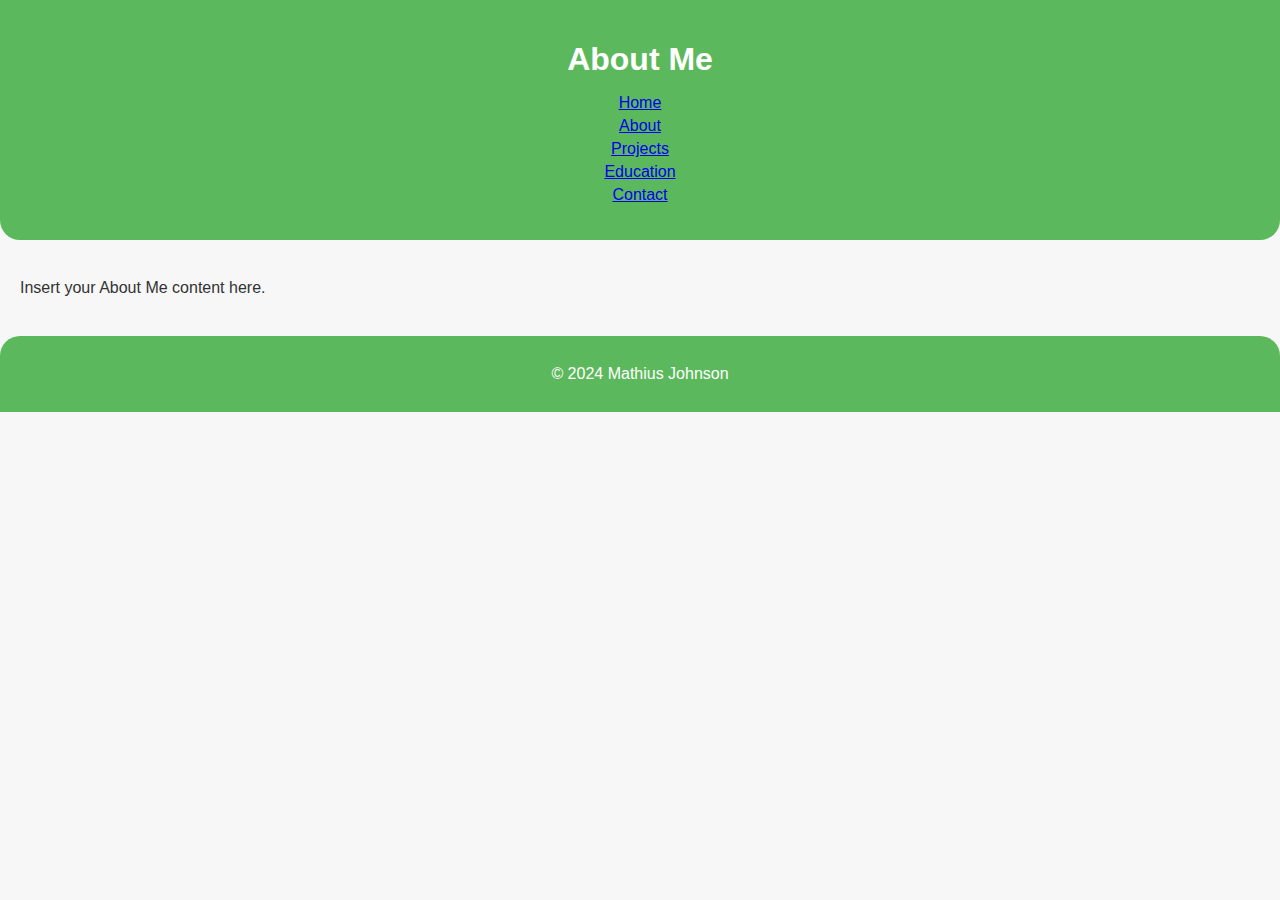
==== about.html @ b2831abc "wip: add mpa feature" ====
<!DOCTYPE html>
<html lang="en">
<head>
    <meta charset="UTF-8">
    <meta name="viewport" content="width=device-width, initial-scale=1.0">
    <title>About Me - Mathius Johnson</title>
    <link rel="stylesheet" href="styles.css">
</head>
<body>
    <header>
        <h1>About Me</h1>
        <nav>
            <ul>
                <li><a href="index.html">Home</a></li>
                <li><a href="about.html">About</a></li>
                <li><a href="projects.html">Projects</a></li>
                <li><a href="education.html">Education</a></li>
                <li><a href="contact.html">Contact</a></li>
            </ul>
        </nav>
    </header>
    <main>
        <p>Insert your About Me content here.</p>
    </main>
    <footer>
        <p>&copy; 2024 Mathius Johnson</p>
    </footer>
</body>
</html>
---- styles.css ----
/* styles.css */

/* Body styles */
body {
    font-family: 'Arial', sans-serif;
    background-color: #f7f7f7;
    color: #333;
    margin: 0;
    padding: 0;
}

.container {
    max-width: 1200px;
    margin: 0 auto;
    padding: 0 20px;
}

/* Header styles */
header {
    background-color: #5cb85c;
    color: #fff;
    padding: 20px;
    text-align: center;
    border-bottom-left-radius: 20px;
    border-bottom-right-radius: 20px;
}

header h1 {
    font-size: 2rem;
    margin-bottom: 10px;
}

header p {
    font-size: 1rem;
}

/* Main content styles */
main {
    padding: 20px;
}

section {
    background-color: #fff;
    border-radius: 20px;
    padding: 20px;
    margin-bottom: 20px;
    box-shadow: 0 0 10px rgba(0, 0, 0, 0.1);
}

h2 {
    color: #5cb85c;
    font-size: 1.5rem;
    margin-bottom: 15px;
}

h3 {
    color: #333;
    font-size: 1.2rem;
    margin-bottom: 10px;
}

p {
    font-size: 1rem;
    line-height: 1.5;
}

ul {
    list-style-type: none;
    padding: 0;
}

li {
    margin-bottom: 5px;
}

/* Footer styles */
footer {
    background-color: #5cb85c;
    color: #fff;
    padding: 10px 20px;
    text-align: center;
    border-top-left-radius: 20px;
    border-top-right-radius: 20px;
}
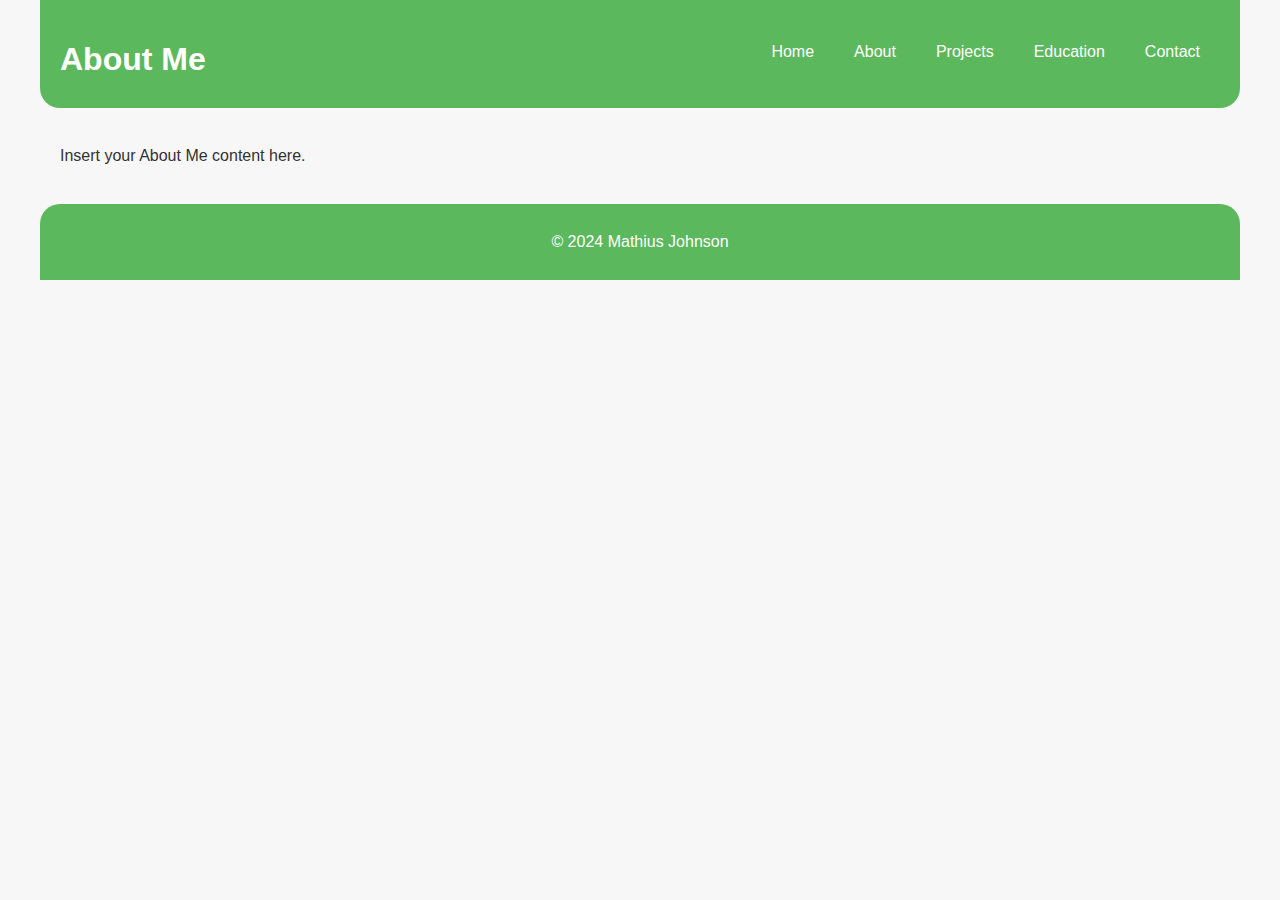
==== commit b4c94774: "fix: update containers" ====
--- a/about.html
+++ b/about.html
@@ -6,10 +6,10 @@
     <title>About Me - Mathius Johnson</title>
     <link rel="stylesheet" href="styles.css">
 </head>
-<body>
+<body class="container">
     <header>
-        <h1>About Me</h1>
         <nav>
+            <h1>About Me</h1>
             <ul>
                 <li><a href="index.html">Home</a></li>
                 <li><a href="about.html">About</a></li>
--- a/styles.css
+++ b/styles.css
@@ -33,6 +33,45 @@
 header p {
     font-size: 1rem;
 }
+
+/* styles.css */
+
+/* Reset default margin and padding for the navigation */
+nav {
+    margin: 0;
+    padding: 0;
+    display: flex;
+    align-items: center;
+    justify-content: space-between;
+}
+
+/* Style the navigation menu */
+nav ul {
+    list-style-type: none;
+    margin: 0;
+    padding: 0;
+    text-align: center;
+    display: flex;
+    justify-content: space-between;
+}
+
+/* Style the navigation links */
+nav ul li {
+    display: inline;
+}
+
+nav ul li a {
+    display: block;
+    padding: 10px 20px; /* Padding for the links */
+    color: #fff; /* Text color */
+    text-decoration: none;
+}
+
+/* Change link color on hover */
+nav ul li a:hover {
+    background-color: #555; /* Hover background color */
+}
+
 
 /* Main content styles */
 main {
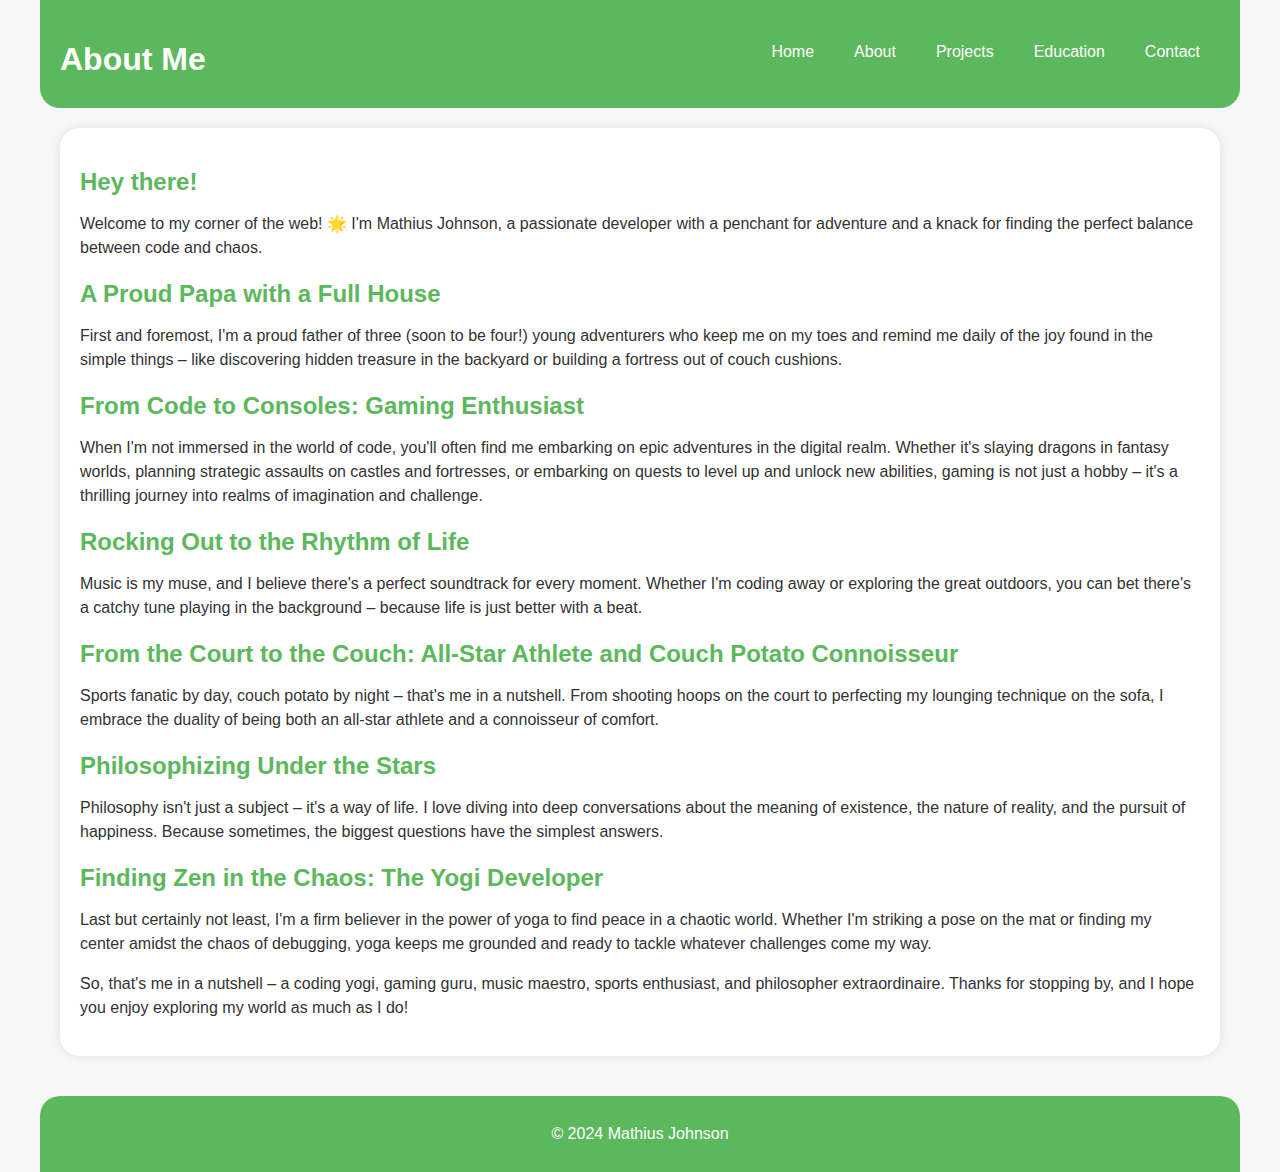
==== commit 7ecea3c6: "feat: complete about me" ====
--- a/about.html
+++ b/about.html
@@ -20,8 +20,30 @@
         </nav>
     </header>
     <main>
-        <p>Insert your About Me content here.</p>
-    </main>
+        <section id="about-me">
+            <h2>Hey there!</h2>
+            <p>Welcome to my corner of the web! 🌟 I'm Mathius Johnson, a passionate developer with a penchant for adventure and a knack for finding the perfect balance between code and chaos.</p>
+
+            <h2>A Proud Papa with a Full House</h2>
+            <p>First and foremost, I'm a proud father of three (soon to be four!) young adventurers who keep me on my toes and remind me daily of the joy found in the simple things – like discovering hidden treasure in the backyard or building a fortress out of couch cushions.</p>
+
+            <h2>From Code to Consoles: Gaming Enthusiast</h2>
+            <p>When I'm not immersed in the world of code, you'll often find me embarking on epic adventures in the digital realm. Whether it's slaying dragons in fantasy worlds, planning strategic assaults on castles and fortresses, or embarking on quests to level up and unlock new abilities, gaming is not just a hobby – it's a thrilling journey into realms of imagination and challenge.</p>            
+
+            <h2>Rocking Out to the Rhythm of Life</h2>
+            <p>Music is my muse, and I believe there's a perfect soundtrack for every moment. Whether I'm coding away or exploring the great outdoors, you can bet there's a catchy tune playing in the background – because life is just better with a beat.</p>
+
+            <h2>From the Court to the Couch: All-Star Athlete and Couch Potato Connoisseur</h2>
+            <p>Sports fanatic by day, couch potato by night – that's me in a nutshell. From shooting hoops on the court to perfecting my lounging technique on the sofa, I embrace the duality of being both an all-star athlete and a connoisseur of comfort.</p>
+
+            <h2>Philosophizing Under the Stars</h2>
+            <p>Philosophy isn't just a subject – it's a way of life. I love diving into deep conversations about the meaning of existence, the nature of reality, and the pursuit of happiness. Because sometimes, the biggest questions have the simplest answers.</p>
+
+            <h2>Finding Zen in the Chaos: The Yogi Developer</h2>
+            <p>Last but certainly not least, I'm a firm believer in the power of yoga to find peace in a chaotic world. Whether I'm striking a pose on the mat or finding my center amidst the chaos of debugging, yoga keeps me grounded and ready to tackle whatever challenges come my way.</p>
+
+            <p>So, that's me in a nutshell – a coding yogi, gaming guru, music maestro, sports enthusiast, and philosopher extraordinaire. Thanks for stopping by, and I hope you enjoy exploring my world as much as I do!</p>
+        </section>    </main>
     <footer>
         <p>&copy; 2024 Mathius Johnson</p>
     </footer>
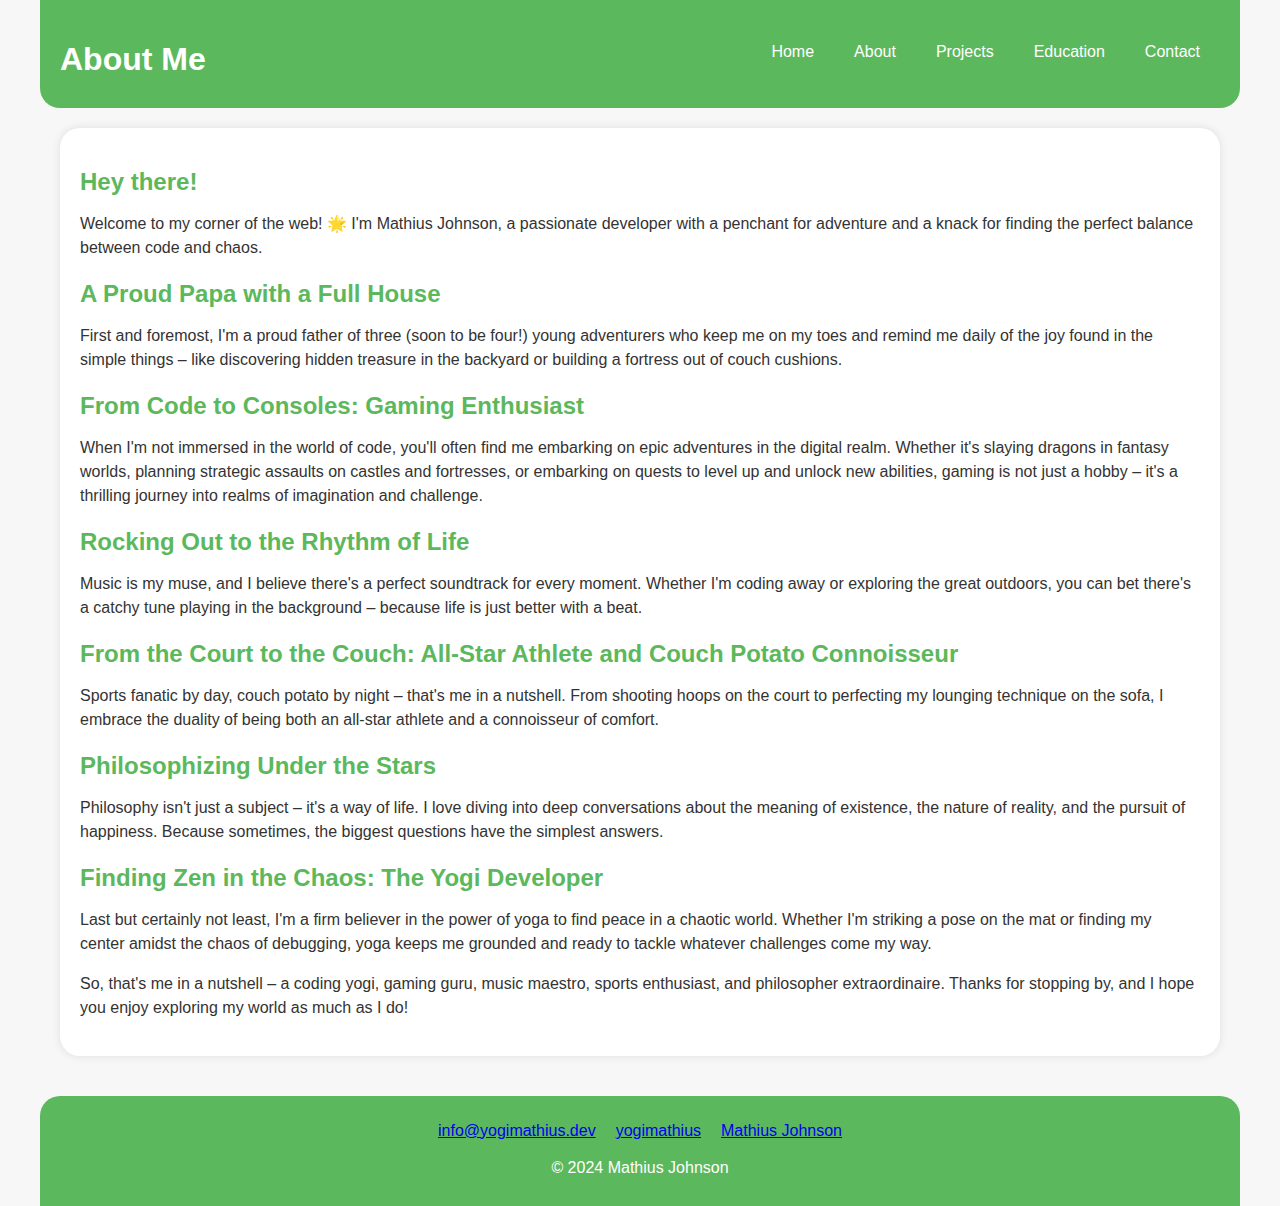
==== commit 38dbd477: "refactor: add contact links to footer" ====
--- a/about.html
+++ b/about.html
@@ -5,6 +5,7 @@
     <meta name="viewport" content="width=device-width, initial-scale=1.0">
     <title>About Me - Mathius Johnson</title>
     <link rel="stylesheet" href="styles.css">
+    <link rel="stylesheet" href="https://cdnjs.cloudflare.com/ajax/libs/font-awesome/5.15.4/css/all.min.css" integrity="sha512-s32xzeJl3G5svMlxuUpHto+L93P32j6LWg+Fgc5sR7FJTpGWXxWnuvPgFoPTU4+tYSRor8qi9w3apB1hdC6dVg==" crossorigin="anonymous" referrerpolicy="no-referrer" />
 </head>
 <body class="container">
     <header>
@@ -43,8 +44,15 @@
             <p>Last but certainly not least, I'm a firm believer in the power of yoga to find peace in a chaotic world. Whether I'm striking a pose on the mat or finding my center amidst the chaos of debugging, yoga keeps me grounded and ready to tackle whatever challenges come my way.</p>
 
             <p>So, that's me in a nutshell – a coding yogi, gaming guru, music maestro, sports enthusiast, and philosopher extraordinaire. Thanks for stopping by, and I hope you enjoy exploring my world as much as I do!</p>
-        </section>    </main>
+        </section>    
+    </main>
     <footer>
+        <ul class="contact-items">
+            <li><i class="fas fa-envelope"></i> <a href="mailto:info@yogimathius.dev">info@yogimathius.dev</a></li>
+            <li><i class="fab fa-github"></i> <a href="https://github.com/yogimathius">yogimathius</a></li>
+            <li><i class="fab fa-linkedin"></i> <a href="https://www.linkedin.com/in/mathius-johnson">Mathius Johnson</a></li>
+            <!-- Add links to your other social media profiles here -->
+        </ul>
         <p>&copy; 2024 Mathius Johnson</p>
     </footer>
 </body>
--- a/styles.css
+++ b/styles.css
@@ -121,3 +121,14 @@
     border-top-left-radius: 20px;
     border-top-right-radius: 20px;
 }
+
+.contact-items {
+    display: flex;
+    justify-content: center;
+    align-items: center;
+    margin-bottom: 10px;
+}
+
+.contact-items li {
+    margin: 0 10px;
+}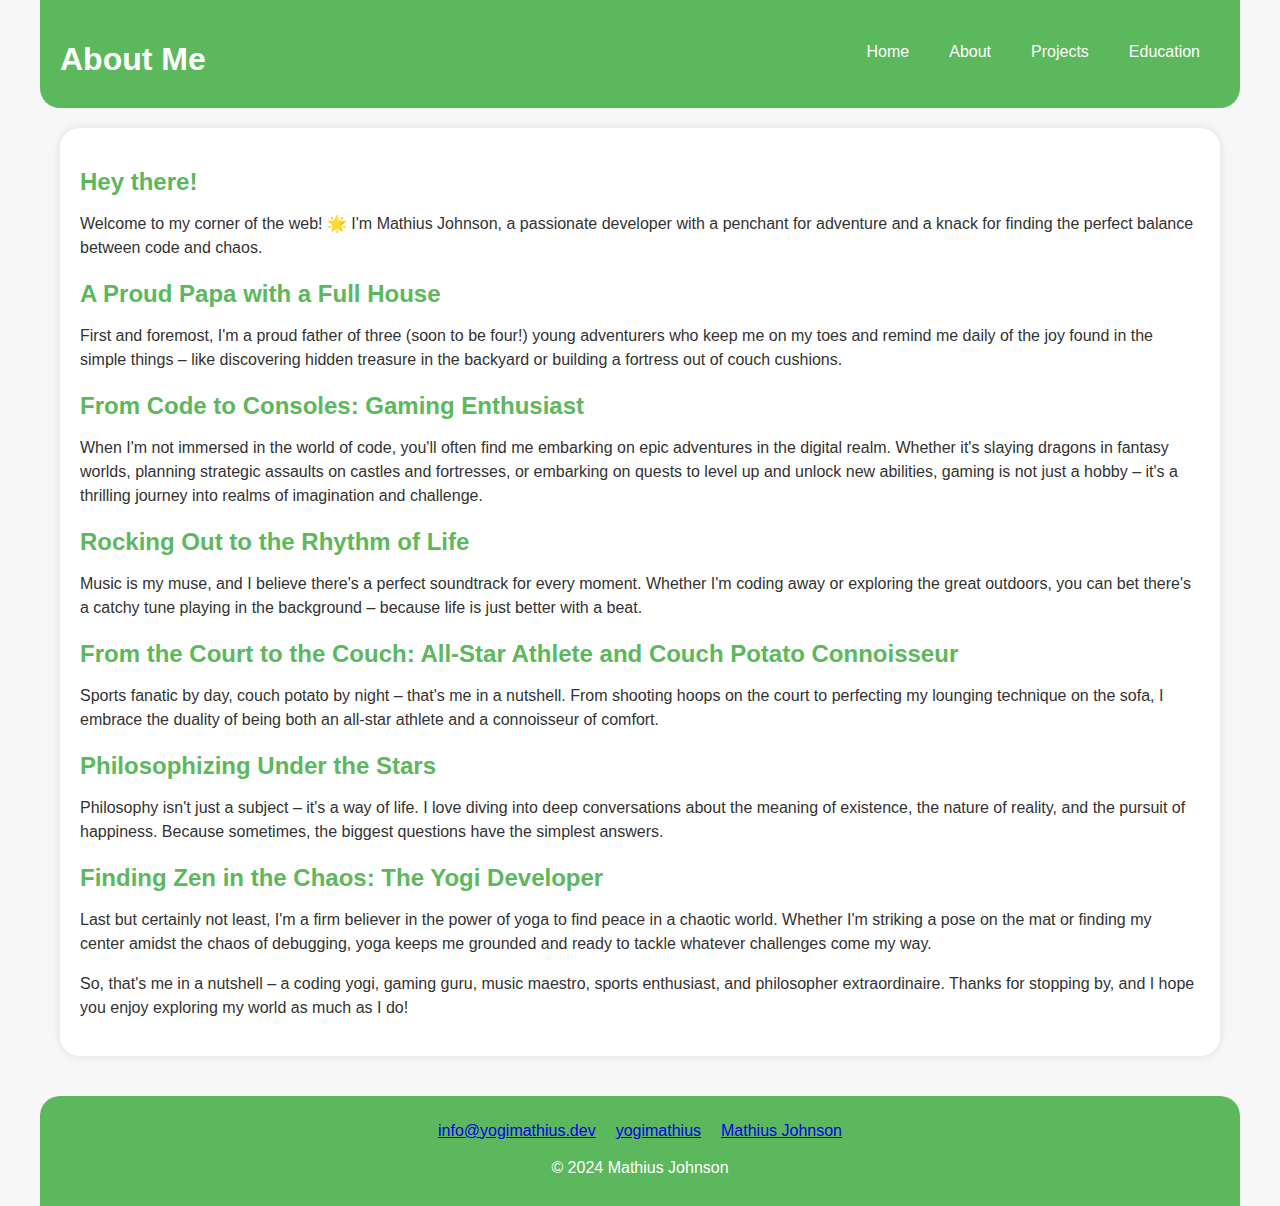
==== commit c06c51e8: "fix: remove contact link from nav" ====
--- a/about.html
+++ b/about.html
@@ -16,7 +16,6 @@
                 <li><a href="about.html">About</a></li>
                 <li><a href="projects.html">Projects</a></li>
                 <li><a href="education.html">Education</a></li>
-                <li><a href="contact.html">Contact</a></li>
             </ul>
         </nav>
     </header>
